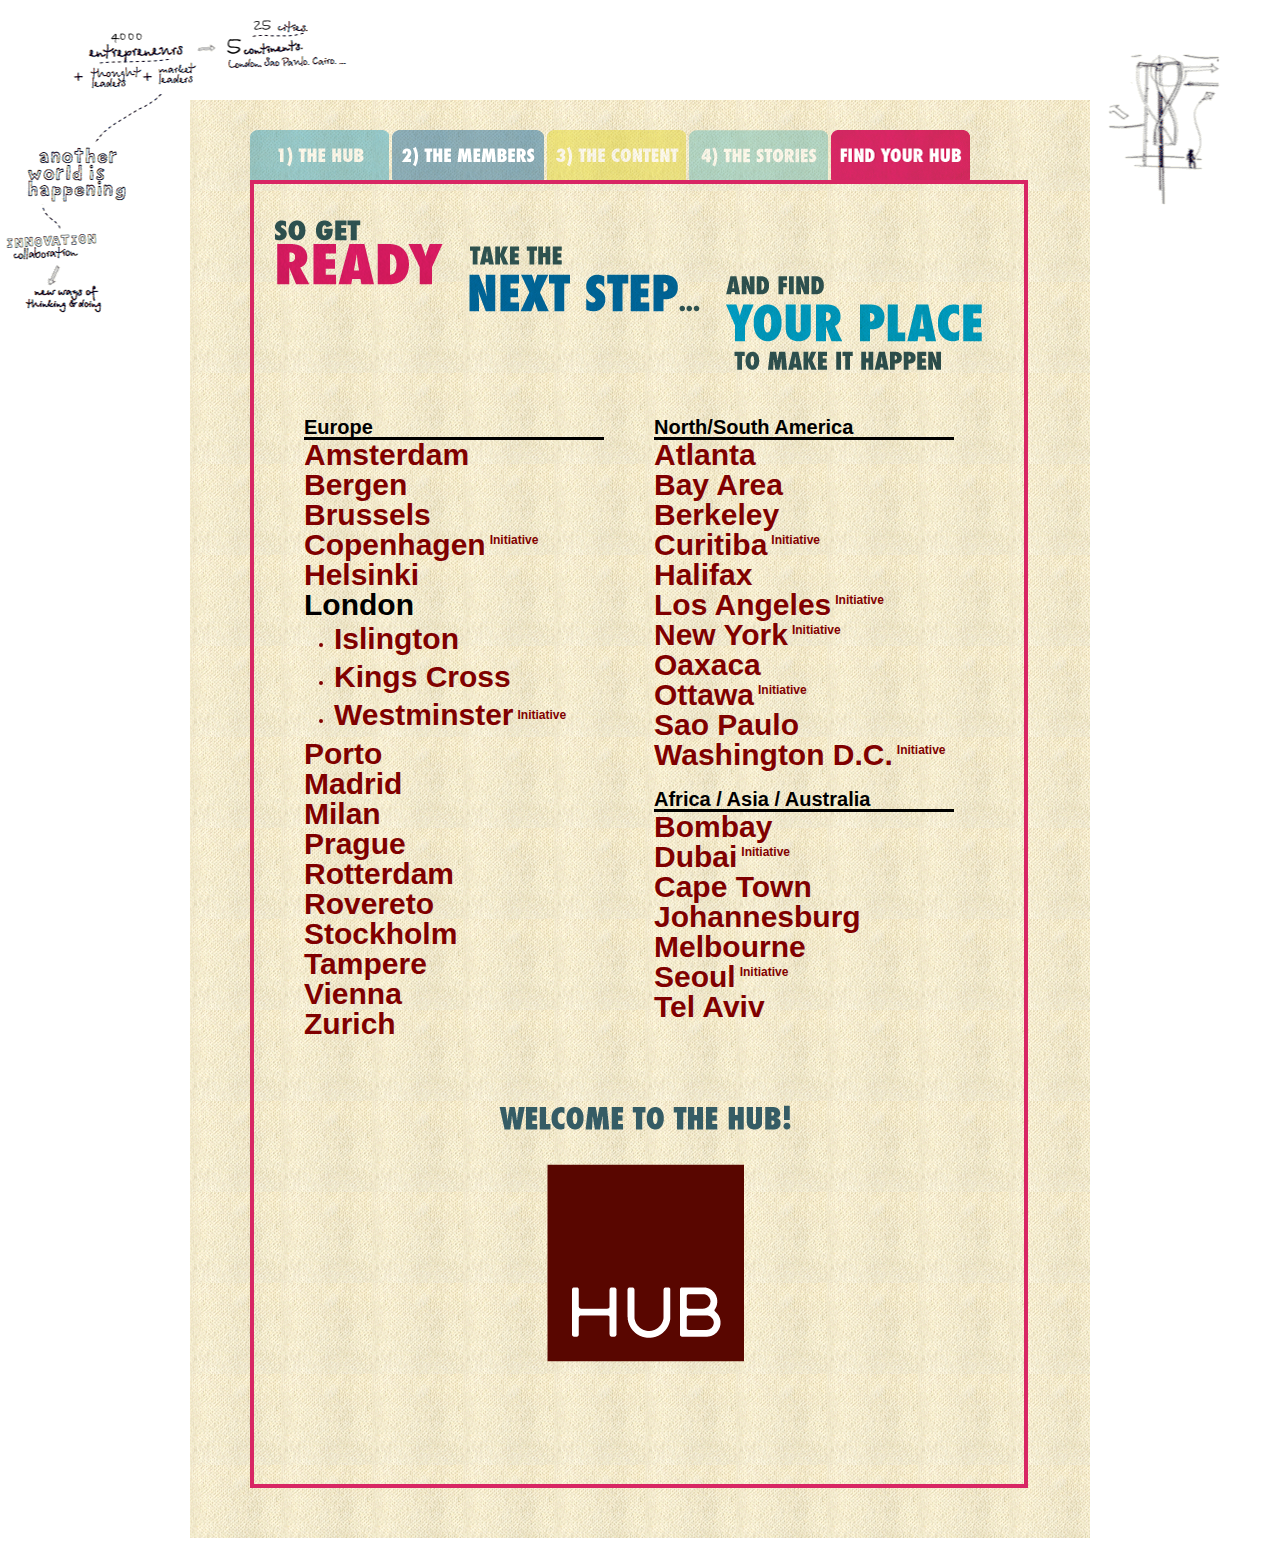
==== findyourhub.html @ 461996f7 "alpha commit" ====
<html>
<head>
	<link rel="stylesheet" href="style.css">
	<script type="text/javascript" src="http://gettopup.com/releases/latest/top_up-min.js"></script>
	<meta http-equiv="Content-Type" content="text/html; charset=UTF-8"/> 
</head>	
<body>
<div id="background">


<div id="main">
	
	<div id="wrapper">
	<div id="tab">
<a class="tab-button-inactive" id="button1" href="index.html"></a>
<a class="tab-button-inactive" id="button2" href="themembers.html"></a>
<a class="tab-button-inactive" id="button3" href="theevents.html"></a>
<a class="tab-button-inactive" id="button4" href="thestories.html"></a>
<a class="tab-button-active" id="button5" href="findyourhub.html"></a>

	</div>
	<div class="content" id="page5">
	

		<div id="section5">
			<img class="section5_image1" src="images/So-get-ready2.png">
			<!--<div class="image5_text">
				<div class="title">So if you are interested...</div>
				find the Hub closest to you and inform yourself...
			</div>-->
			<img class="section6_image1" src="images/World-map.png">
			<div class="locations">
				<div class="location_column">
					<div class="location_title">
						Europe
					</div>
					<div class="location_text">
						<a href="http://amsterdam.the-hub.net/public/">Amsterdam</a><br />
						<a href="http://bergen.the-hub.net/public/">Bergen</a><br />
						<a href="http://www.the-hub.be">Brussels</a><br />
						<a href="http://www.thehub.dk/">Copenhagen</a><span class="superscript">Initiative</span><br />
						<a href="http://helsinki.the-hub.net/public/">Helsinki</a><br />
						
						<span class="location_cat">London</span><br />
						<ul>
							<li><a href="http://islington.the-hub.net/public/">Islington</a></li>
							<li><a href="http://kingscross.the-hub.net/public/">Kings Cross</a></li>
							<li><a href="http://hubwestminster.net/">Westminster</a><span class="superscript">Initiative</span></li>
						</ul>
						<a href="http://porto.the-hub.net/public/">Porto</a><br />
						<a href="http://www.hubmadrid.com">Madrid</a><br />
						<a href="http://milan.the-hub.net/public/">Milan</a><br />
						<a href="http://prague.the-hub.net/public/">Prague</a><br />
						<a href="http://rotterdam.the-hub.net/public/">Rotterdam</a><br />
						<a href="http://rovereto.the-hub.net/public/">Rovereto</a><br />
						<a href="http://stockholm.the-hub.net/public/">Stockholm</a><br />
						<a href="http://tampere.the-hub.net/public/">Tampere</a><br />
						<a href="http://vienna.the-hub.net/public/">Vienna</a><br />
						<a href="http://www.hubzurich.org/">Zurich</a><br />
					</div>
				</div>
				<div class="location_column">
					<div class="location_title">
						North/South America
					</div>
					<div class="location_text">
						<a href="http://atlanta.the-hub.net/public/">Atlanta</a><br />
						<a href="http://bayarea.the-hub.net/public/">Bay Area</a><br />
						<a href="http://bayarea.the-hub.net/public/">Berkeley</a><br />
						<a href="http://hub-curitiba.com/">Curitiba</a><span class="superscript">Initiative</span><br />
						<a href="http://halifax.the-hub.net/public/">Halifax</a><br />
						<a href="http://thehubla.com/">Los Angeles</a><span class="superscript">Initiative</span><br />
						<a href="http://newyork.the-hub.net/public/">New York</a><span class="superscript">Initiative</span><br />
						<a href="http://oaxaca.the-hub.net/public/">Oaxaca</a><br />
						<a href="http://hubottawa.wordpress.com/">Ottawa</a><span class="superscript">Initiative</span><br />
						<a href="http://saopaulo.the-hub.net/public/">Sao Paulo</a><br />
						<a href="http://hubdconline.org/">Washington D.C.</a><span class="superscript">Initiative</span><br />
					</div>
					<br />
					<div class="location_title">
						Africa / Asia / Australia
					</div>
					<div class="location_text">
						<a href="http://the-hub.net/places/bombay">Bombay</a><br />
						<a href="http://dubai.the-hub.net/public/">Dubai</a><span class="superscript">Initiative</span><br />
						<a href="http://capetown.the-hub.net/public/">Cape Town</a><br />
						<a href="http://johannesburg.the-hub.net/public/">Johannesburg</a><br />
						<a href="http://melbourne.the-hub.net/public/">Melbourne</a><br />
						<a href="http://www.facebook.com/pages/Hub-Seoul/119282408099560">Seoul</a><span class="superscript">Initiative</span><br />
						<a href="http://www.the-hub.co.il/home-en">Tel Aviv</a><br />
					</div>
				</div>	
			</div>	
			<a href="http://the-hub.net"><img class="section5_image2" src="images/welcome-to-the-hub.png"></a>	
		</div>
		
	</div>
</div>
</div>
</div>

</body>
</html>
---- style.css ----
body{
	font: 12px/1.6em "Helvetica Neue", Arial, Helvetica, Geneva, sans-serif;
	margin: 0;
}

#background{
	position: relative;
	overflow: hidden;
	background: url(images/bg.gif) no-repeat top center;
	margin: 0px auto 0 auto;
}

#main {
	position: relative;
	overflow: hidden;
	margin: 100px auto 30 auto;
	width: 900px;
	min-height: 500px;
	background: url(images/papier_bg_rect2.png);
}



.section2_image1 {
	margin-top: 40px;	
}

.section2_image2 {
	margin-top: 15px;
		
}

.section3_image1 {
	margin-top:  30px;	
}

#wrapper {
	position: relative;
	float: left;
	width: 780px;
	min-height: 500px;
	margin-top: 30px;
	margin-left: 60px;
	margin-bottom: 50px;
}

.content {
	position: relative;
	float: left;
	width: 770px;
	min-height: 500px;

}



div#page1.content {
	border: 4px solid #3c9fb8;
}

div#page2.content {
	border: 4px solid #206da0;
}

div#page3.content {
	border: 4px solid #e2d32e;
}

div#page4.content {
	border: 4px solid #70b9af;
}

div#page5.content {
	border: 4px solid #d82664;
}

#section2 {
	width: 710px;
	position: relative;
	margin-top: 0px;
	margin-right: 40px;
	margin-left: 20px;
}



#section3 {
	width: 710px;
	position: relative;
	height: 750px;
	margin-top: 0px;
	margin-right: 40px;
	margin-left: 20px;
}

#section4 {
		width: 710px;
	position: relative;
	height: 720px;
	margin-top: 0px;
	margin-right: 40px;
	margin-left: 20px;
}

#section5 {
	width: 710px;
	position: relative;
	height: 1300px;
	margin-top: 0px;
	margin-right: 40px;
	margin-left: 20px;
}

img.section5_image2 {
	margin-left:150px;
	margin-top: 40px;
}


.action-button {
	width: 260px;
	height: 55px;
	float:right;
	margin-top: 35px;
	margin-bottom: 20px;

}


.action-button span {
	margin-top: 16px;
	color: #d62663;
	float:left;
	margin-right: 8px;
	font-size: 20px;
}



#section1 {
	background: url(images/You-have-ideas-and-are-looking.png) no-repeat 0 20px;
	padding: 10 20 20 0;
	width: 710px;
	position: relative;
	height: 490px;
	margin-top: 0px;
	margin-right: 40px;
	margin-left: 20px;

}

#section1_images div.action-button span {
	font-size: 20px;
}

.section1_content {
	position: relative;
	float: left;
	width: 525px;
	margin-top: 100px;
	margin-left: 185px;
}

.image2 {
	height:90px;
	width: 90px;
	border: 1px solid #000;
	background-color: white;
	float: left;
}

.image4 {
	height:150px;
	width: 325px;
	border: 1px solid #000;
	background-color: white;
	float: left;
}

.image2_text {
	width: 600px;
	height: 91px;
	margin-left: 10px;
	float: left;
	font-size: 12px;
}

.image4_text {
	width: 370px;
	height: 150px;
	margin-left: 10px;
	float: left;
	font-size: 12px;
}

.section5_image1 {
	margin-top:  30px;
	margin-left:  0px;

}

.image5_text {
	margin-top: 70px;	
	margin-bottom: 20px;
}

.locations {
	position: relative;	
	float: left;
	width: 700px;
	height: 630px;
	margin-top: 30px;
	margin-left: 30px;
}

div.location_column {
	float: left;
	width: 350px;
	height: 630px;
}

.section6_image1 {
	width: 719px;	
	margin-top: 10px;
	height: 0px;
}

.location_text, .location_text a {
	font-size: 30px;
	line-height: 30px;
	color: maroon;
	text-decoration: none;
	font-weight: bold;
}

.location_text a:hover {
	text-decoration: underline;
	font-size:  40px;
	line-height: 30px;
}

.location_text ul{
	margin-top: 4px;
	margin-bottom: 4px;
	margin-left: 15px;;
}

.location_text li a:hover {
	line-height: 20px;
}

span.superscript {
	font-size: 12px;
	line-height: 12px;
	vertical-align: super;
	margin-left: 4px;
}

div.location_title {
	font-size: 20px;
	line-height: 20px;
	font-weight: bold;
	border-bottom-style: solid;
	width: 300px;
}

span.location_cat {
	color: black;
}


.image1_title {
	text-align: center;
}

.image3_title {
	margin-top: 5px;
	font-size: 14px;		
}

.image3_inlinetext {
	width: 100px;
	height: 20px;
	top: -14px;
	left: 2px;
	position: relative;
	color: #FFF;
	font-size: 10px;
	text-decoration: none;
	border: none;
}



.title {
	margin-bottom: 10px;
	margin-top: 20;
	font-weight: bold;
	font-size: 16px;
	color: maroon;
}

p {
	margin-top: 0px;	
	font-size: 14px;
	margin-bottom: 8px;
}

li {
	font-size: 14px;
	margin-bottom: 3px;
}

#section3_content p {

	padding-bottom: 0px;;	
}

.image_box {
	position: relative;
	float: left;
	width: 150px;
	height: 170px;
	margin-left: 10px;
	margin-right: 10px;
}

.image_box3 {
	position: relative;
	float: left;
	width: 200px;
	height:280px;
	margin-right: 40px;
}

.section4_image1 {
	margin-top: 30px;	
}

.image_box2 {
	position: relative;
	width: 720px;
	height: 90px;
	float: left;
	margin-bottom: 20px;	
}

.image_box4 {
	position: relative;
	width: 720px;
	height: 150px;
	float: left;
	margin-top: 10px;
	margin-bottom: 20px;		
}


.title2 {
	font-weight: bold;
}

span.title-description {
	font-weight: normal;
	color: maroon;;
}

a {
	color: black;
	font-weight: normal;
}


.section1_images {
	position: relative;
	margin-left: 25px;
	margin-top: 0px;
	width: 510px;
	height:180px;
	float: left;	
}

.section3_images {
	position: relative;
	width: 720px;
	height:320px;
	float: left;
	margin-top: 0px;		
}




.image1{
	height:150px;
	width: 150px;
	border: 1px solid #000;
	background-color: white;

}

.image1 img {
	width: 150px;
	top: 25%;
    
}

.hiddenimages {
	height: 0px;
	width: 0px;
	visibility: hidden;
}

.image3 {
	height:150px;
	width: 200px;
	border: 1px solid #000;
	background-color: white;
		
}

.section2_content {
	position: relative;
	float: left;
	width: 100%;
	margin-top: 0px;
}

ul {
	padding-left: 15px;
	margin-top: 5px;
}

#tab img {
	width: 139px;
	
}

.tab-button-inactive, .tab-button-active {
	width: 139px;
	height: 50px;
	margin: 0px;
	padding-right: 3px;
	float: left;
	background-repeat:no-repeat;
}

a.tab-button-active#button1, a.tab-button-inactive#button1:hover  {
	background-image: url(images/tab/button-1.png);
}

.tab-button-inactive#button1 {
	background-image: url(images/tab/button-1-1.png);
}

a.tab-button-active#button2, a.tab-button-inactive#button2:hover  {
	background-image: url(images/tab/button-2.png);
	width: 152;
}

.tab-button-inactive#button2 {
	background-image: url(images/tab/button-2-1.png);
	width: 152;
}

a.tab-button-active#button3, a.tab-button-inactive#button3:hover  {
	background-image: url(images/tab/button-3.png);
}

.tab-button-inactive#button3 {
	background-image: url(images/tab/button-3-1.png);
}

a.tab-button-active#button4, a.tab-button-inactive#button4:hover  {
	background-image: url(images/tab/button-4.png);
}

.tab-button-inactive#button4 {
	background-image: url(images/tab/button-4-1.png);
}

a.tab-button-active#button5, a.tab-button-inactive#button5:hover  {
	background-image: url(images/tab/button-5.png);
}

.tab-button-inactive#button5 {
	background-image: url(images/tab/button-5-1.png);
}



div#tab {
	width: 735px;
	height: 50px;
}

a.action-button-inactive:hover  {
	background-image: url(images/tab/button-5.png);
}

.action-button-inactive{
	width: 139px;
	height: 55px;
	float: left;
	
	background-image: url(images/tab/button-5-1.png);
	vertical-align: middle;
}

.watch-on-youtube a{
	background-image: url(images/watch-on-youtube.png);
	background-repeat:no-repeat;
	width: 275px;
	height: 23px;
	margin-top:0px;
	float: left;
}

.dynamic-content {
	margin-top: 25;
}

.image2_inlinepicture{
	background-image: url(images/Photo_48.png);
	background-repeat:no-repeat;
	top: -30px;
	left: -8px;
	position: relative;
	width: 48px;
	height: 48px;
}

.image2_inlinevideo{
	background-image: url(images/Video_48.png);
	background-repeat:no-repeat;
	top: -30px;
	left: -8px;
	position: relative;
	width: 48px;
	height: 48px;
}

.image3_inlinealbum{
	background-image: url(images/Album_48.png);
	background-repeat:no-repeat;
	top: -35px;
	left: 0px;
	position: relative;
	width: 48px;
	height: 48px;
}

.legend img {
	top: 0px;
	position: relative;
	padding-bottom: -15px;
	margin-bottom:	-15px;
	width: 32px;

}


.legend-title {
	font-size: 13px;
	color: maroon;	
	font-weight: bold;
	padding-top: 3px;
	float: left;
}

.legend-text {
	padding-left: 30px;
}

div.legend {
	margin-top: 30px;
	border: 1px dashed #949494;
	padding: 7px;
	width: 200px;
	float: left;
	margin-bottom: 10px;
}
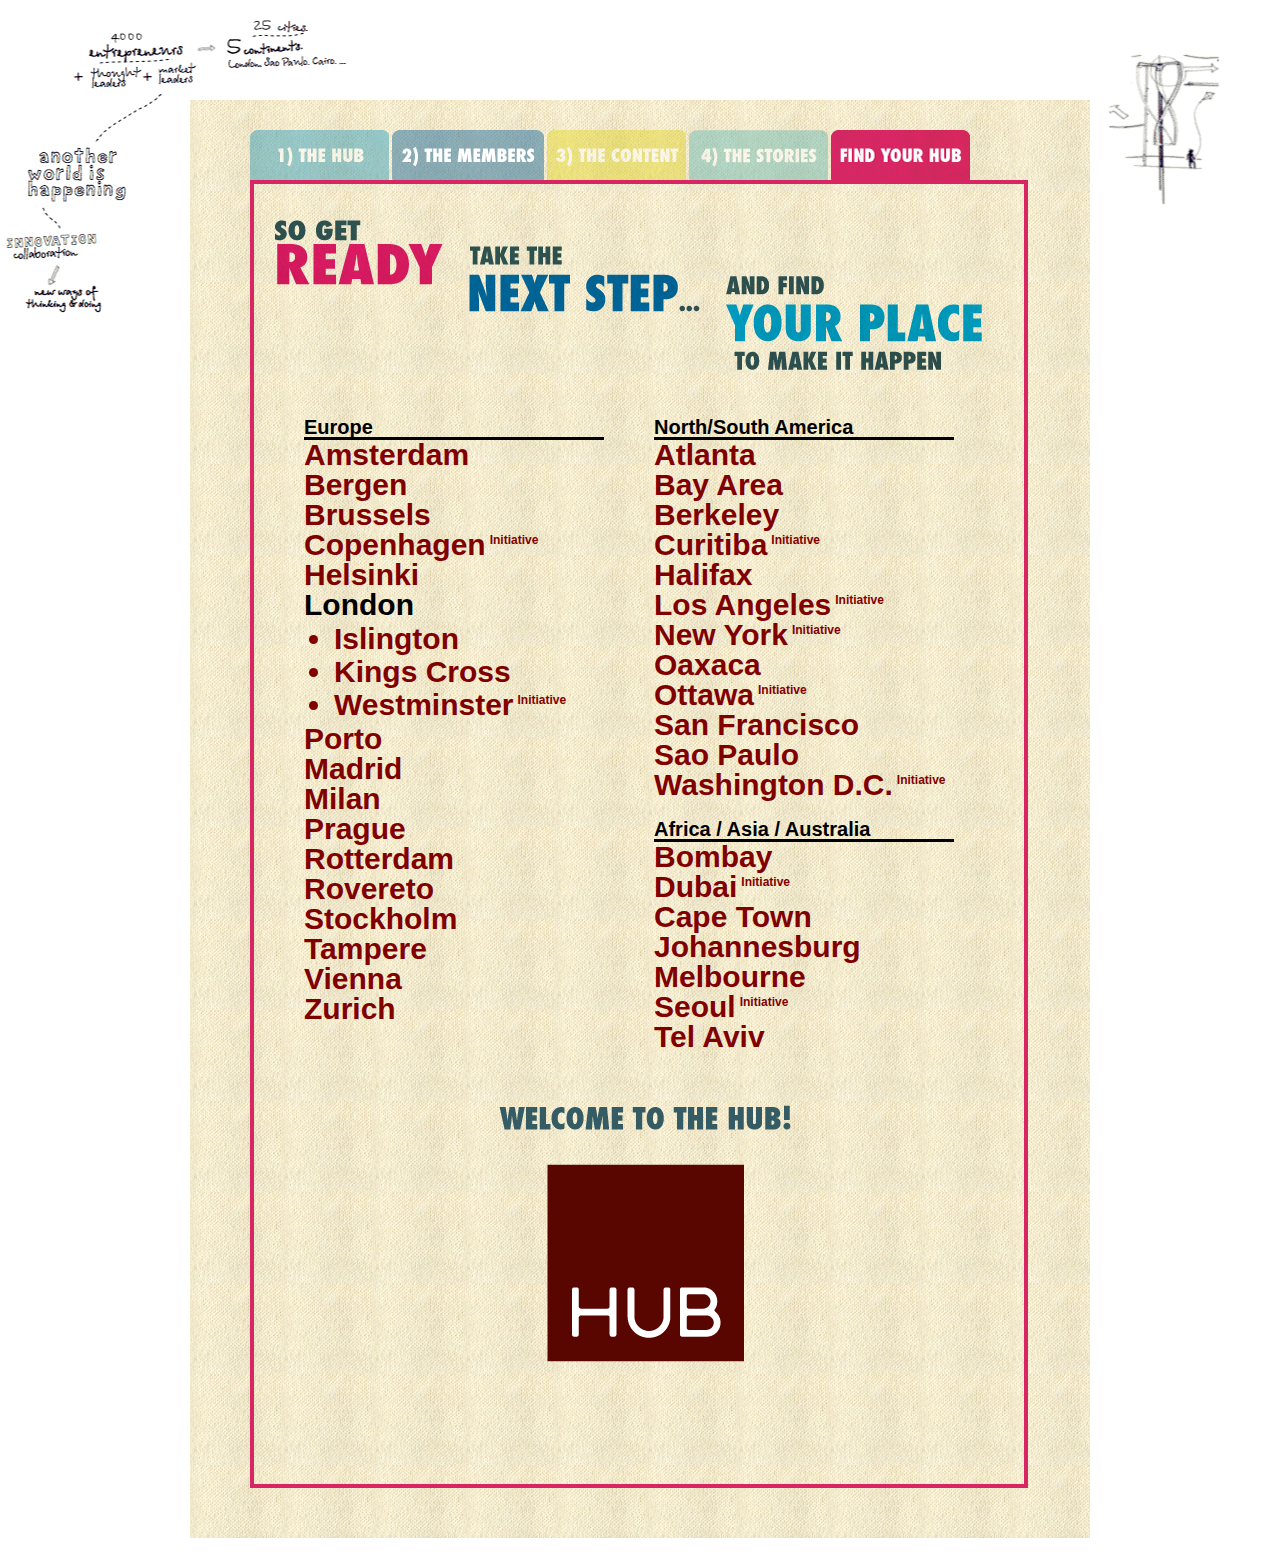
==== commit 43447303: "alpha3 commit" ====
--- a/findyourhub.html
+++ b/findyourhub.html
@@ -73,6 +73,7 @@
 						<a href="http://newyork.the-hub.net/public/">New York</a><span class="superscript">Initiative</span><br />
 						<a href="http://oaxaca.the-hub.net/public/">Oaxaca</a><br />
 						<a href="http://hubottawa.wordpress.com/">Ottawa</a><span class="superscript">Initiative</span><br />
+						<a href="http://bayarea.the-hub.net/public/">San Francisco</a><br />
 						<a href="http://saopaulo.the-hub.net/public/">Sao Paulo</a><br />
 						<a href="http://hubdconline.org/">Washington D.C.</a><span class="superscript">Initiative</span><br />
 					</div>
--- a/style.css
+++ b/style.css
@@ -245,8 +245,14 @@
 	margin-left: 15px;;
 }
 
-.location_text li a:hover {
+.location_text li{
 	line-height: 20px;
+	font-size: 30px;
+}
+
+.location_text ul li {
+	line-height: 20px;
+
 }
 
 span.superscript {
@@ -579,3 +585,7 @@
 	float: left;
 	margin-bottom: 10px;
 }
+
+#section5 a.nowebsite {
+	color: #848484;
+}
